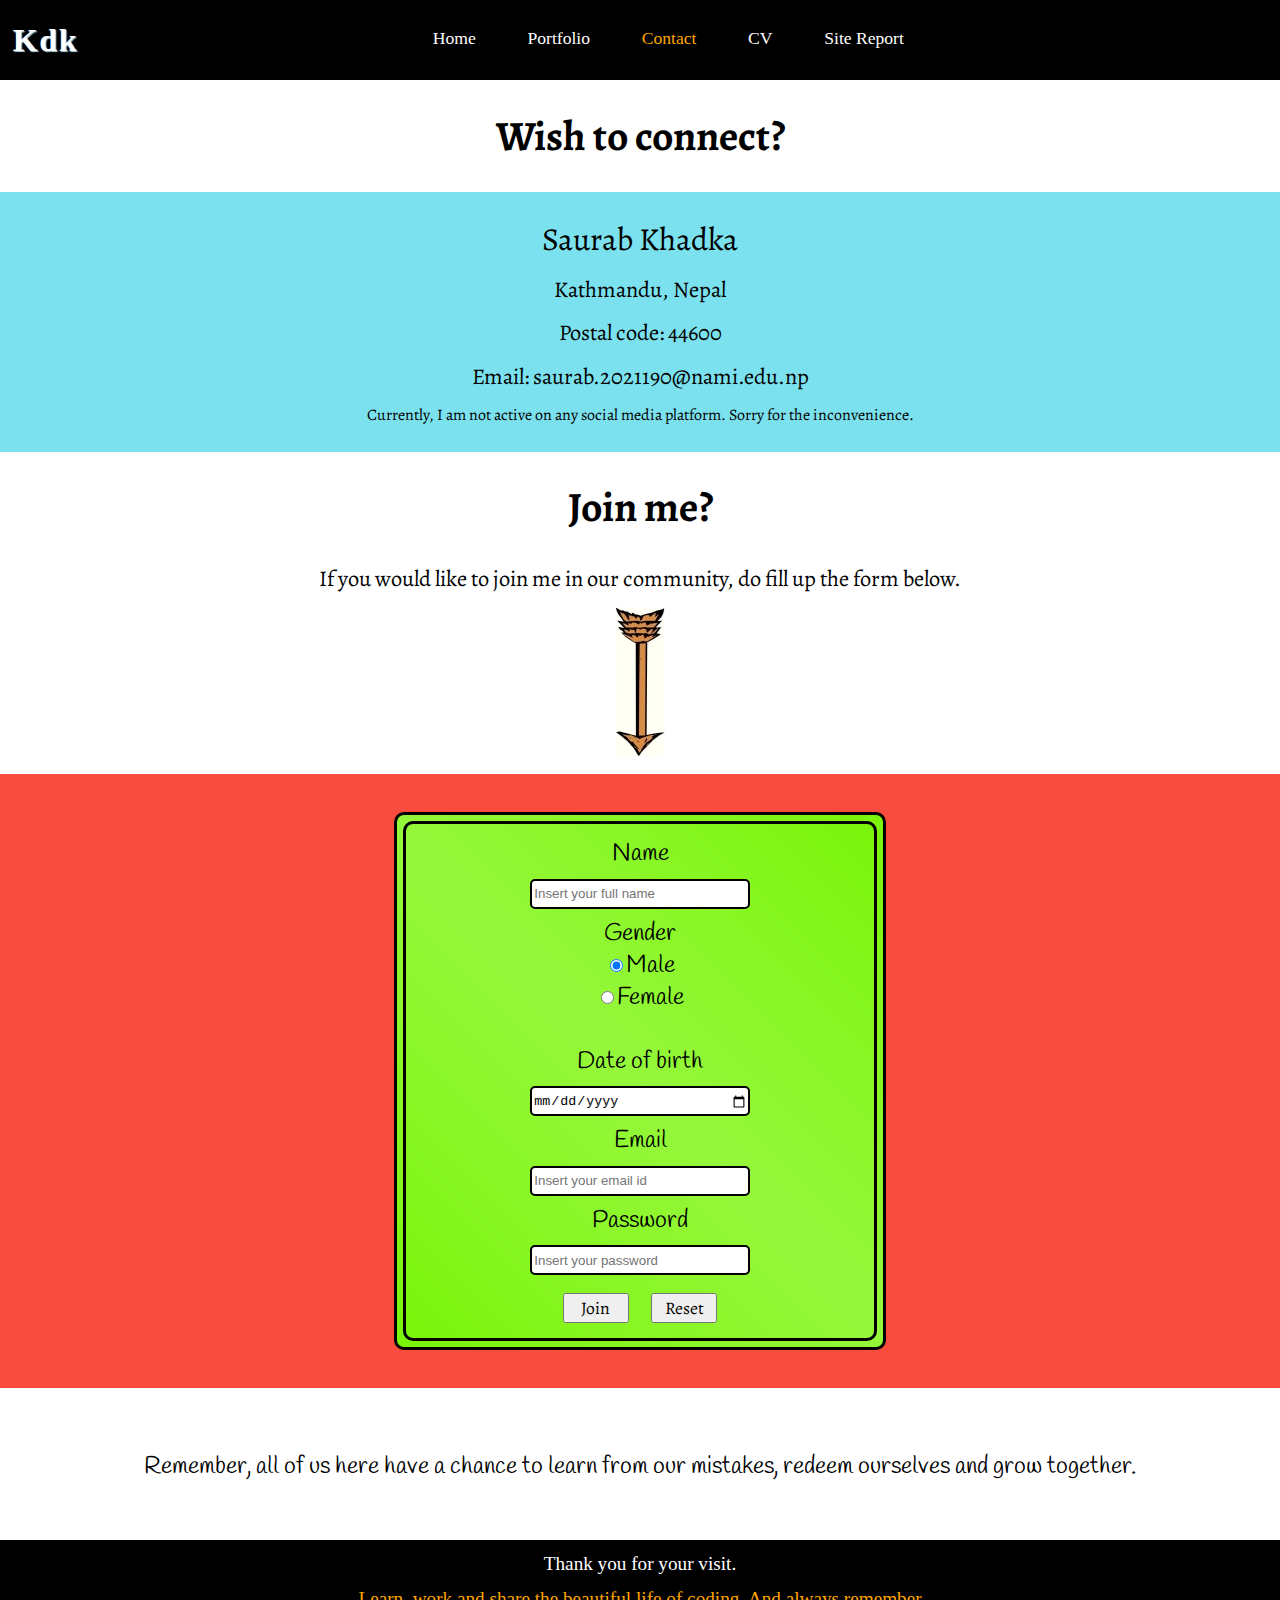
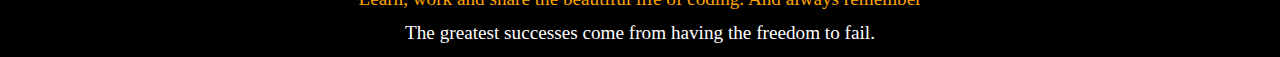
==== contact.html @ a0b8889a "Adding animation transition and transform effect to the arrow image" ====
<!DOCTYPE html>
<html>
	<head>
		<title>Contact</title>
		<link rel="stylesheet" type="text/css" href="portfolio.css">
		<meta name="viewport" content="width=device-width initial-scale=1.0">
		<link rel="stylesheet" type="text/css" href="https://fonts.googleapis.com/css?family=Girassol">
		<link rel="stylesheet" type="text/css" href="https://fonts.googleapis.com/css?family=Alegreya">
		<link rel="stylesheet" type="text/css" href="https://fonts.googleapis.com/css?family=Handlee">
	</head>
	<body>
		<div class="overalllayout">
			<header>
				<div class="name">
					<p id="name">Kdk</p>
				</div> 
				<input type="checkbox" id="navbox">
				<label for="navbox" class="icon">
					<span></span>
					<span></span>
					<span></span>	
				</label>
				<nav>
					<ul>
						<li><a href="index.html">Home</a></li>
						<li><a href="portfolio.html">Portfolio</a></li>
						<li><a class="on" href="contact.html">Contact</a></li>
						<li><a href="cv.html">CV</a></li>
						<li><a href="sitereport.html">Site Report</a></li>
					</ul>
					</nav>
			</header>
			<div class="contactmain">
				<div class="connect">
					<h1>Wish to connect?</h1>
				</div>
				<div class="contactinfo">
					<p id="myname">Saurab Khadka</p>
					<p>Kathmandu, Nepal</p>
					<p>Postal code: 44600</p>
					<p>Email: saurab.2021190@nami.edu.np</p>
					<p id="inactive">Currently, I am not active on any social media platform. Sorry for the inconvenience.</p>
				</div>
				<div class="wholeform">
					<div class="join">
						<h1>Join me?</h1>
					</div>
					<p>If you would like to join me in our community, do fill up the form below.</p>
					<img src="arrow.jpg" id="arrow">
					<div class="formdiv">
						<div class="form">
							<form action="https://mail.google.com/mail/u/0/#inbox" method="post">
								Name<br>
								<input type="text" name="name" placeholder="Insert your full name" required>
							<br>							
								Gender<br>
								<input type="radio" name="gender" value="male" checked>Male<br>
								<input type="radio" name="gender" value="female">Female<br>
							<br>
								Date of birth<br>
								<input type="date" name="date" placeholder="Insert your birth date" required>
							<br>							
								Email<br>
								<input type="email" name="email" placeholder="Insert your email id" required>
							<br>
								Password<br>
								<input type="password" name="pass" placeholder="Insert your password" required>
							<br>
							<input type="submit" value="Join">
							<input type="reset" value="Reset">
							</form>
						</div>
					</div>
				</div>
			</div>
			<div class="contactmain2">
				<p>Remember, all of us here have a chance to learn from our mistakes, redeem ourselves and grow together.</p>
			</div>
				<footer>
					<p>Thank you for your visit.</p>
					<p>Learn, work and share the beautiful life of coding. And always remember</p>
					<p>The greatest successes come from having the freedom to fail.</p>
				</footer>
		</div>
	</body>
</html>
---- portfolio.css ----
body{
		margin: 0;
	}
	*{
		box-sizing: border-box;
	}
	/* CSS for home page!!!!!!!!!!!!!!!!!!!!!!!!!!!!!!!!!!!!!!!!!!!!!!!!!!!!!!!!!!!!!!!!!!!!!!!!!!!!!!!!!!!!!!!!!!!!!!!!!!!!!!!!!!!!!!!!!!!!!!!!!!!!!!! */
	/* Css for the layout of the home page */
	.overalllayout{
		display: grid;
		grid-template-rows: 0.3fr 4fr 1fr 0.8fr;
		grid-template-columns: 1fr; 
		height: 100vh;
		grid-template-areas: 
		"header header header"
		"main main main"
		"main1 main1 main1"
		"footer footer footer";
		/*grid-gap: 5% 0.5%;*/
	}

	/* The header */
	header{
		grid-area: header;
		background-color: black;
		position: relative;
	}
	.name{
		width: 15%;
		float: left;
		font-size: 1.8rem;
		padding-left: 1%; 
	}
	#name{
		margin: 0;
		color: white;
		font-weight: bold;
		line-height: 2.5;
		text-shadow: 1px 1px 1px lightblue;
		font-size: 2rem;
		letter-spacing: 0.1rem;
	}

	/* Navigation bar css */
	nav{
		width: 80%;
		float: left;
		padding-left: 12.3%;
		padding-top: 0.8%;
	}
	nav ul{
		list-style: none;
	} 
	nav ul li{
		float: left;
		margin-left: 5%;
		font-size: 1.1rem;
		padding: 0.25% 1% 1% 0.25%;
	}
	nav ul li a{
		text-decoration: none;
		color: white;
	}
	.on, nav li a:hover{
		color: orange;
		transition: 0.3s;
	}
	#navbox{
		display: none;
	}

	/* The main division. Subsequent after header */
	.main{
		grid-area: main;
		display: grid;
		grid-template-rows: 1.6fr 1fr;
		grid-template-columns: 1fr 2fr 1fr;
		grid-template-areas: 
		"animationpart1 welcome animationpart2"
		"animationpart1 student animationpart2";
		padding: 4%  2%;
		grid-gap: 2% 0.5%;
		background-image: url(background.jpg);
		background-size: contain;
		background-position: center;
		/*background-color: #8DDAD6;*/
	}

	/* Css for the left hand animation part */
	.animationpart1{
		grid-area: animationpart1;
		background-image: url(motivation5.jpg);
		background-size: cover;
		border-radius: 5px;
		animation: animationpart1 40s cubic-bezier(1,0,0.5,0) infinite;
	}
	@keyframes animationpart1{
		0%{
			background-image: url(motivation5.jpg);
		}
		25%{
			background-image: url(motivation4.jpg);
		}
		50%{
			background-image: url(motivation6.jpg);
		}
		75%{
			background-image: url(motivation2.jpg);
		}
		100%{
			background-image: url(motivation5.jpg);
		}
	}

	/* Css for right hand animation part */
	.animationpart2{
		grid-area: animationpart2;
		background-image: url(motivation6.jpg);
		background-size: cover;
		border-radius: 5px;
		animation: animationpart2 40s cubic-bezier(1,0,0.5,0) infinite 5s;
	}
	@keyframes animationpart2{
		0%{
			background-image: url(motivation6.jpg);
		}
		25%{
			background-image: url(motivation2.jpg);
		}
		50%{
			background-image: url(motivation5.jpg);
		}
		75%{
			background-image: url(motivation4.jpg);
		}
		100%{
			background-image: url(motivation6.jpg);
		}
	}

	/* Welcome section  */
	.welcome{
		grid-area: welcome;
		text-align: center;
		color: white;
		font-family: Girassol;
		padding: 3%;
	}
	.welcome p:first-child{
		font-size: 4rem;
		margin: 1%;
	}
	.welcome p:nth-child(2){
		font-size: 2rem;
		margin: 2%;
	}

	/* Student section */
	.student{
		grid-area: student;
		color: white;
		text-align: center;
		padding: 10% 2% 2% 2%;
		font-size: 1.3rem;
		font-weight: bold;
		font-family: Alegreya;
	}
	.student p{
		margin: 1%;
	}

	/* The purpose of the site div and shrt bio */
	.main1{
		grid-area: main1;
		margin: 1%;
		font-family: Handlee;
		font-size: 2rem;
		margin: 7% 3%;
		padding: 1% 2%;
		display: flex;
	}
	.intro{
		margin: 3%;
		padding: 7%;
		border: 3px solid black;
		border-radius: 10px;
		background: linear-gradient(to bottom, #FFB429, white);
		box-shadow: 5px 5px 5px black;
	}
	.intro2{
		margin: 3%;
		padding: 7%;
		border: 3px solid black;
		border-radius: 10px;
		background: linear-gradient(to bottom, #67FF3B, white);
		box-shadow: 5px 5px 5px black;
	}
	.intro:hover, .intro2:hover{
		transition: transform 0.3s; 
		transform: translate(-3px,-3px);
	}

	/* The footer */
	footer{
		grid-area: footer;
		background-color: black;
		margin-top: 1%;
		color: white;
		font-size: 1.3rem;
		text-align:center ;
	}
	footer p{
		margin: 1%;
	}
	footer p:nth-child(2){
		color: orange;
	}
	/* CSS for home page!!!!!!!!!!!!!!!!!!!!!!!!!!!!!!!!!!!!!!!!!!!!!!!!!!!!!!!!!!!!!!!!!!!!!!!!!!!!!!!!!!!!!!!!!!!!!!!!!!!!!!!!!!!!!!!!!!!!!!!!!!!!!!!!!!!!!!!! */



	/* CSS for site report page!!!!!!!!!!!!!!!!!!!!!!!!!!!!!!!!!!!!!!!!!!!!!!!!!!!!!!!!!!!!!!!!!!!!!!!!!!!!!!!!!!!!!!!!!!!!!!!!!!!!!!!!!!!!!!!!!!!!!!!!!!!!!!!!! */
		
	/* Designs pics */
	.reportimages{
		display: flex;
		justify-content: space-around;
	}
	.reportimages img{
		width: 30%;
		height: 25%;
	}
	p{
		font-size: 1.2rem;
	}

	/* main1 and footer pic */
	.twoimages{
		margin: 1% 25%;
		width:50%;
		height: 30%;
	}
	.oneimage{
		margin: 1% 25%;
		width:50%;
		height: 30%;
	}
	.reportmain{
		grid-area: main;
	}
	.reportmain p{
		font-family: Alegreya;
	}
	.reportmain h1, h2, h3{
		font-family: Girassol;
	}
	.modulereview h1{
		text-align: center; 
	}
	.reportmain1{
		grid-area: main1;
	}
	/* CSS for site report page!!!!!!!!!!!!!!!!!!!!!!!!!!!!!!!!!!!!!!!!!!!!!!!!!!!!!!!!!!!!!!!!!!!!!!!!!!!!!!!!!!!!!!!!!!!!!!!!!!!!!!!!!!!!!!!!!!!!!!!!!!!!!!!!! */

	
	/* Css for portfolio page!!!!!!!!!!!!!!!!!!!!!!!!!!!!!!!!!!!!!!!!!!!!!!!!!!!!!!!!!!!!!!!!!!!!!!!!!!!!!!!!!!!!!!!!!!!!!!!!!!!!!!!!!!!!!!!!!!!!!!!!!!!!!!!!!!!!!! */
	
	.portfoliomain{
		grid-area:main;
		padding: 1%;
		height: 100%;
	}
	.portfoliomain a{
		text-decoration: none;
	}
	.portfoliomain p{
		font-family: Handlee;
	}
	.title{
		text-align: center;
		font-family: Alegreya;
		margin: 1%;
		height: 5%;
	}
	.firstline{
		display: flex;
		justify-content: center;
		height: 45%;	
		width: 98%;	
		margin: 1% 1%;
	}
	.placeholder1{
		display: flex;
		flex-direction: column;
		margin: 1%;
		width: 100%;
	}
	.placeholder1 div:first-child{
		background-color: lightgrey;
		width: 100%;
		height: 100%;
		padding: 40% 20%;
		color: grey;
		font-size: 2rem;
	}
	.placeholder1 div:nth-child(2){
		background-color: #FFE021;
		margin: 2% 0;
		padding: 2% 5%;
		border-radius: 5px;
	}
	.placeholder2{
		display: flex;
		flex-direction: column;
		margin: 1%;
		width: 100%;
	}
	.placeholder2 div:first-child{
		background-color: lightgrey;
		width: 100%;
		height: 100%;
		padding: 40% 20%;
		color: grey;
		font-size: 2rem;
	}
	.placeholder2 div:nth-child(2){
		margin: 2% 0;
		background-color: #AFFF21;
		padding: 2% 5%;
		border-radius: 5px;
	}
	.placeholder3{
		display: flex;
		flex-direction: column;
		margin: 1%;
		width: 100%;
	}
	.placeholder3 div:first-child{
		background-color: lightgrey;
		width: 100%;
		height: 100%;
		padding: 40% 20%;
		color: grey;
		font-size: 2rem;
	}
	.placeholder3 div:nth-child(2){
		background-color: #FF7121;
		margin: 2% 0;
		padding: 2% 5%;
		border-radius: 5px;
	}
	.secondline{
		display: flex;
		justify-content: center;
		height: 45%;	
		width: 98%;	
		margin: 2% 1%;
	}
	.placeholder4{
		display: flex;
		flex-direction: column;
		margin: 1%;
		width: 100%;
	}
	.placeholder4 div:first-child{
		background-color: lightgrey;
		width: 100%;
		height: 100%;
		padding: 40% 20%;
		color: grey;
		font-size: 2rem;
	}
	.placeholder4 div:nth-child(2){
		background-color: #61EE19;
		margin: 2% 0;
		padding: 2% 5%;
		border-radius: 5px;
	}
	.placeholder5{
		display: flex;
		flex-direction: column;
		margin: 1%;
		width: 100%;
	}
	.placeholder5 div:first-child{
		background-color: lightgrey;
		width: 100%;
		height: 100%;
		padding: 40% 20%;
		color: grey;
		font-size: 2rem;
	}
	.placeholder5 div:nth-child(2){
		margin: 2% 0;
		background-color: #3876F0;
		padding: 2% 5%;
		border-radius: 5px;
	}
	.placeholder6{
		display: flex;
		flex-direction: column;
		margin: 1%;
		width: 100%;
	}
	.placeholder6 div:first-child{
		background-color: lightgrey;
		width: 100%;
		height: 100%;
		padding: 40% 20%;
		color: grey;
		font-size: 2rem;
	}
	.placeholder6 div:nth-child(2){
		background-color: #F03876;
		margin: 2% 0;
		padding: 2% 5%;
		border-radius: 5px;
	}
	.placeholderimg:hover{
		box-shadow: 5px 5px 5px black;
		transition: transform 0.2s;
		transform: translate(-2px,-2px);
	}
	.portfoliomain2{
		grid-area: main1; 
		padding: 1% 1% 2%;
		text-align: center; 
		font-family: Handlee;
	}
	.portfoliomain2 p{
		font-size: 1.5em; 
	} 
	
	/* Css for portfolio page!!!!!!!!!!!!!!!!!!!!!!!!!!!!!!!!!!!!!!!!!!!!!!!!!!!!!!!!!!!!!!!!!!!!!!!!!!!!!!!!!!!!!!!!!!!!!!!!!!!!!!!!!!!!!!!!!!!!!!!!!!!!!!!!!!!!!!*/
	
	/* CSS for contact page!!!!!!!!!!!!!!!!!!!!!!!!!!!!!!!!!!!!!!!!!!!!!!!!!!!!!!!!!!!!!!!!!!!!!!!!!!!!!!!!!!!!!!!!!!!!!!!!!!!!!!!!!!!!!!!!!!!!!!!!!!!!!!!!!!!!!!!!!!! */
	
	.contactmain{
		grid-area: main;
		text-align: center;
	}
	.contactmain2{
		grid-area:main1;
		margin: 1%;
	}
	.contactmain2 p{
		font-family: Handlee;
		margin: 4% 1% 2.5%;
		font-size: 1.5rem;
		text-align: center;
	}
	.connect, .join{
		font-family: Alegreya;
		margin: 2%;
		font-size: 1.3rem;
	}
	.contactinfo{
		background-color: #7CE1EE;
		padding: 1%;
	}
	.contactinfo p, .wholeform p{
		font-family: Alegreya;
		font-size: 1.4rem;
		margin: 1%;
	}
	.form img{
		margin: 2%;
	}
	.formdiv{
		background-color: #F94C3F;
		padding: 2%;
	}
	.form{
		margin: 1% 30%;
		border: 3px solid black;
		border-radius: 10px;
		padding: 0.5%;
		background: linear-gradient(45deg,#7AF50A,#95F73B, #7AF50A);
	}
	form{
		width: 100%;
		font-size: 1.5rem;
		border: 3px solid black;
		border-radius: 10px;
		padding: 3%;
		font-family: Handlee; 
	}
	fieldset{
		border:none;
	}
	input[type=text], input[type=date], input[type=password], input[type=email]{
		height: 30px;
		margin: 2%;
		width: 50%;
		border: 2px solid black;
		border-radius: 5px;
	}
	input[type=text]:focus, input[type=date]:focus, input[type=password]:focus, input[type=email]:focus{
		background-color: lightgrey;
	}
	input[type=submit], input[type=reset]{
		width: 15%;
		height: 30px;
		font-size: 1.1rem;
		font-family: Alegreya;
		margin: 2% 2% 0;
	}
	#arrow{
		animation: arrow 5s linear infinite;
		margin-bottom: 1%;
	}
	@keyframes arrow{
		0%{
			transition: none;
		}
		25%{
			transition: transform 1s;
			transform: rotate(30deg);
		}
		50%{
			transition: transform 1s;
			transform: rotate(0deg);
		}
		75%{
			transition: transform 1s;
			transform: rotate(-30deg);
		}
		100%{
			transition: transform 1s;
			transform: rotate(0deg);
		}
	}
	#myname{
		font-size: 2rem;
	}
	#inactive{
		font-size: 1rem;
	}
	
	
	/* CSS for contact page!!!!!!!!!!!!!!!!!!!!!!!!!!!!!!!!!!!!!!!!!!!!!!!!!!!!!!!!!!!!!!!!!!!!!!!!!!!!!!!!!!!!!!!!!!!!!!!!!!!!!!!!!!!!!!!!!!!!!!!!!!!!!!!!!!!!!!!!!!!!! */
	
	/* Making the site responsive */

@media screen and (max-width: 700px){
	/* CSS for home page!!!!!!!!!!!!!!!!!!!!!!!!!!!!!!!!!!!!!!!!!!!!!!!!!!!!!!!!!!!!!!!!!!!!!!!!!!!!!!!!!!!!!!!!!!!!!!!!!!!!!!!!!!!!!!!!!!!!!!!!!!!!!!!!!!!!!!!!*/

	/* For navigation bar */
	nav{
		float:none;
		padding: 0;
		display: none;
		width: 100%;
		margin: 0;
	}
	.name{
		float:none;
	}
	nav ul{
		margin: 0;
		padding: 0;
	}
	nav ul li{
		float: none;
		margin: 1%;
	}
	#navbox{
		display: none;
	}
	.icon{
		position: absolute;
		right: 5px;
		top: 30px;
		width: 26px;
		height: 25px;
	}
	.icon span{
		display: block;
		height: 8px;
		width: 25px;
		border-top: 3px solid white;
	}
	#navbox:checked ~ nav{
		display: block;
	}
	nav ul li{
		display: block;
		width: 100%;
		padding: 5px 0;
	}
	nav ul li a{
		display: block;
		width: 100%;
	}
	.on, nav ul li a:hover{
		color: orange;
		transition: 0.3s;
	}
	
	/* For the main division */
	.main{
		grid-template-rows: 1fr 2fr 0.5fr;
		grid-template-columns: 1fr;
		grid-template-areas: 
		"welcome"
		"animationpart1"
		"student";
	}
	.student{
		color: white;
		padding: 4% 2%;
	}
	.welcome{
		padding: 26%; 
	}
	
	/*  main1 division */
	.main1{
		flex-direction: column;
	}
	/* CSS for home page!!!!!!!!!!!!!!!!!!!!!!!!!!!!!!!!!!!!!!!!!!!!!!!!!!!!!!!!!!!!!!!!!!!!!!!!!!!!!!!!!!!!!!!!!!!!!!!!!!!!!!!!!!!!!!!!!!!!!!!!!!!!!!!!!!!!!!!! */
	
	/* CSS for portfolio page!!!!!!!!!!!!!!!!!!!!!!!!!!!!!!!!!!!!!!!!!!!!!!!!!!!!!!!!!!!!!!!!!!!!!!!!!!!!!!!!!!!!!!!!!!!!!!!!!!!!!!!!!!!!!!!!!!!!!!!!!!!!!!!!!!!!!! */
	
	.title{
		height: 2.5%;
	}
	.portfoliomain{
		padding: 1% 2% 0 0;
	}
	.portfoliomain2{
		padding: 0% 1% 16%;
	}
	.firstline{
		flex-direction: column;
		margin-top: 0%;
	}
	.secondline{
		flex-direction: column;
		margin-top: 20%;
	}
	
	/* CSS for portfolio page!!!!!!!!!!!!!!!!!!!!!!!!!!!!!!!!!!!!!!!!!!!!!!!!!!!!!!!!!!!!!!!!!!!!!!!!!!!!!!!!!!!!!!!!!!!!!!!!!!!!!!!!!!!!!!!!!!!!!!!!!!!!!!!!!!!!!! */

	
	/* CSS for contact page!!!!!!!!!!!!!!!!!!!!!!!!!!!!!!!!!!!!!!!!!!!!!!!!!!!!!!!!!!!!!!!!!!!!!!!!!!!!!!!!!!!!!!!!!!!!!!!!!!!!!!!!!!!!!!!!!!!!!!!!!!!!!!!!!!!!!!!!!!! */
	
	.form{
		width: 80%;
		margin: 1% 10.5%;
	}
	form{
		width: 100%;
	}
	.contactmain2 p{
		margin: 8% 0 7%;
	}
	
	/* CSS for contact page!!!!!!!!!!!!!!!!!!!!!!!!!!!!!!!!!!!!!!!!!!!!!!!!!!!!!!!!!!!!!!!!!!!!!!!!!!!!!!!!!!!!!!!!!!!!!!!!!!!!!!!!!!!!!!!!!!!!!!!!!!!!!!!!!!!!!!!!!!! */
	
	
	/* CSS for site report page!!!!!!!!!!!!!!!!!!!!!!!!!!!!!!!!!!!!!!!!!!!!!!!!!!!!!!!!!!!!!!!!!!!!!!!!!!!!!!!!!!!!!!!!!!!!!!!!!!!!!!!!!!!!!!!!!!!!!!!!!!!!!!! */
	.reportimages{
		flex-direction: column;
	}
	.reportimages img{
		width: 90%;
		height: 60%; 
		margin: 1% 5%;
	}
	#pandf{
	margin: 1% 10%;
	width:80%;
	height: 50%;
}
	/* CSS for site report page!!!!!!!!!!!!!!!!!!!!!!!!!!!!!!!!!!!!!!!!!!!!!!!!!!!!!!!!!!!!!!!!!!!!!!!!!!!!!!!!!!!!!!!!!!!!!!!!!!!!!!!!!!!!!!!!!!!!!!!!!!!!!!!!!!*/
}


/* If for smaller widths, reponsive css */

@media screen and (max-width: 500px){
	.overalllayout{
		width: 100vw;
	}
	.main{
		grid-template-rows: 1fr 1.5fr 1fr;
		grid-template-columns: 2fr;
		grid-template-areas: 
		"welcome"
		"animationpart1"
		"student";
	}
	.student{
		color: white;
		padding:28% 0%;
		
	}
	.welcome{
		padding: 33% 0%;
	}
	}
}
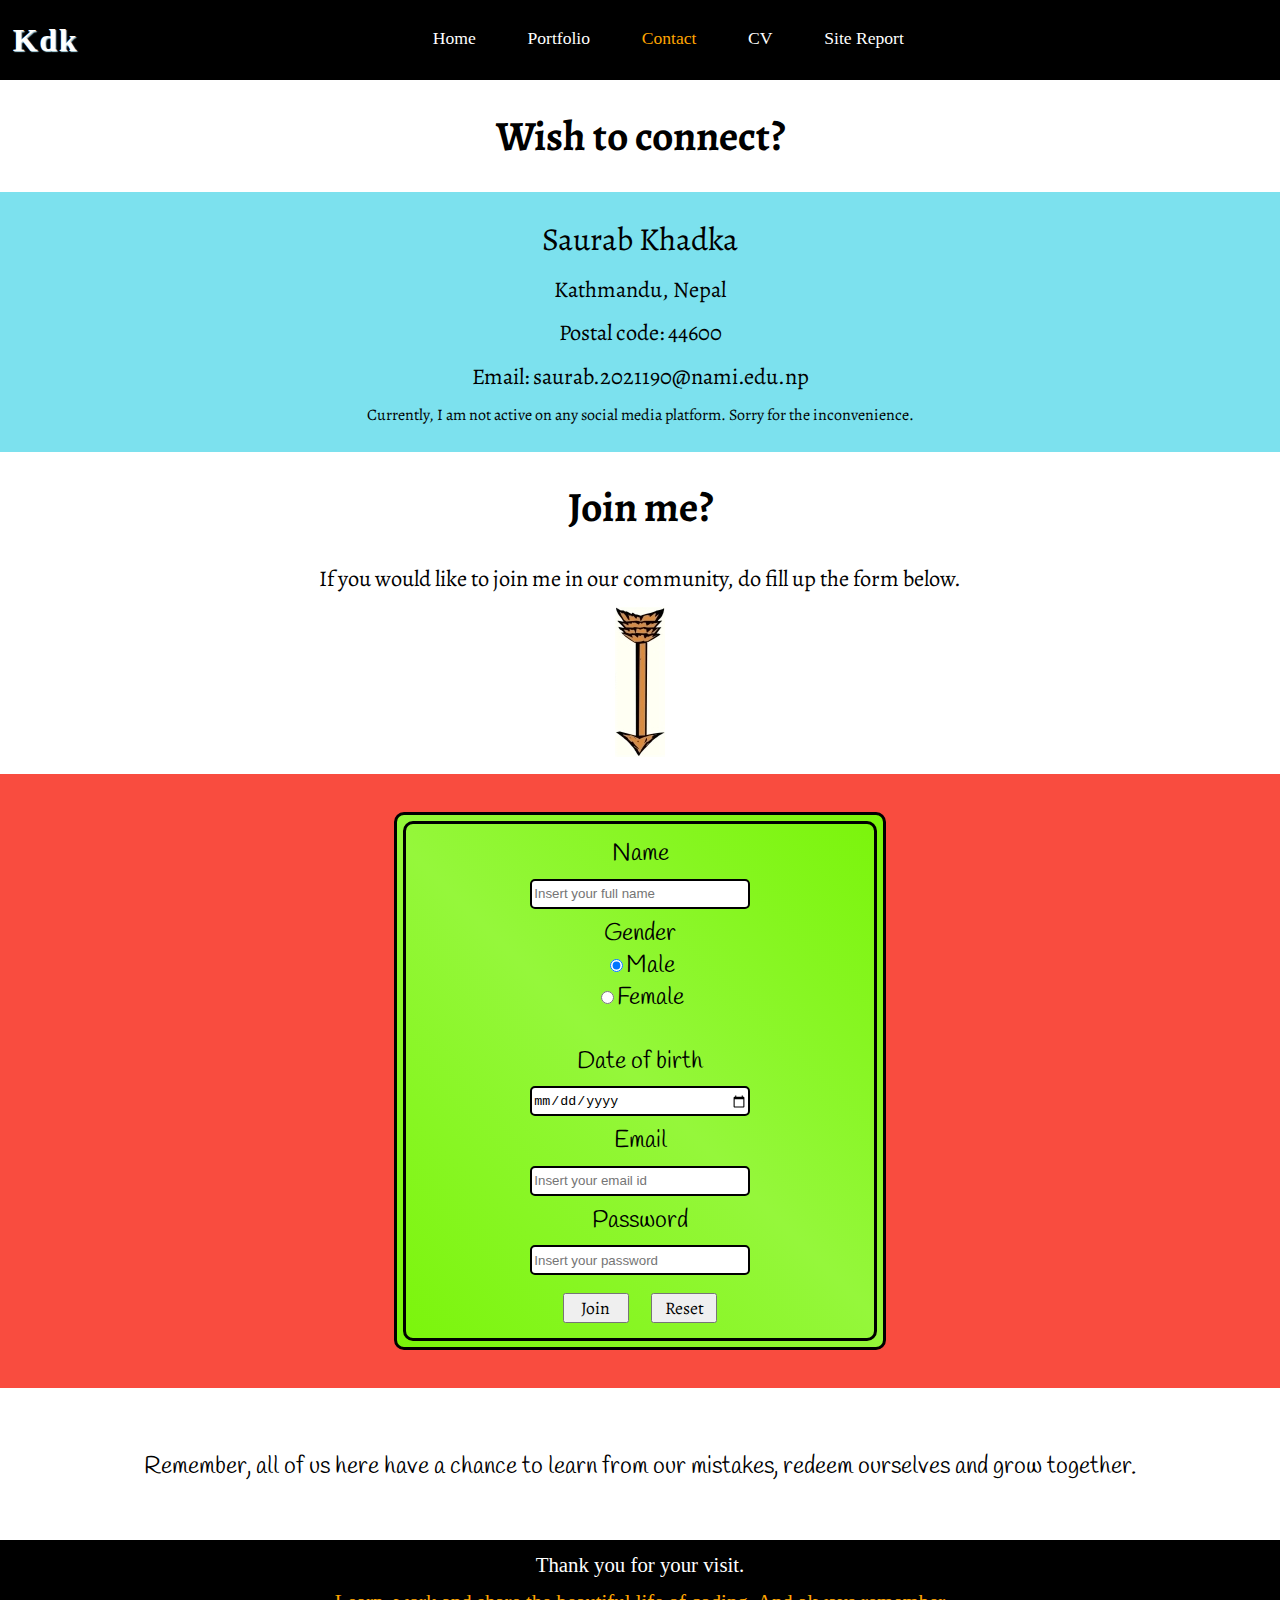
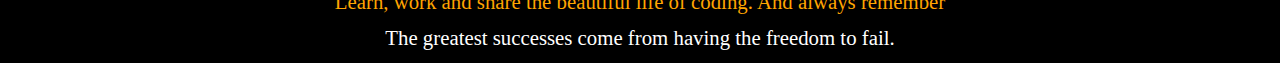
==== commit 99e57478: "Adding essential comments and updating CSS from other branches in contact page" ====
--- a/contact.html
+++ b/contact.html
@@ -34,6 +34,8 @@
 				<div class="connect">
 					<h1>Wish to connect?</h1>
 				</div>
+				
+				<!-- Contact information section -->
 				<div class="contactinfo">
 					<p id="myname">Saurab Khadka</p>
 					<p>Kathmandu, Nepal</p>
@@ -41,6 +43,8 @@
 					<p>Email: saurab.2021190@nami.edu.np</p>
 					<p id="inactive">Currently, I am not active on any social media platform. Sorry for the inconvenience.</p>
 				</div>
+				
+				<!-- Form section -->
 				<div class="wholeform">
 					<div class="join">
 						<h1>Join me?</h1>
--- a/portfolio.css
+++ b/portfolio.css
@@ -222,22 +222,20 @@
 	/* CSS for site report page!!!!!!!!!!!!!!!!!!!!!!!!!!!!!!!!!!!!!!!!!!!!!!!!!!!!!!!!!!!!!!!!!!!!!!!!!!!!!!!!!!!!!!!!!!!!!!!!!!!!!!!!!!!!!!!!!!!!!!!!!!!!!!!!! */
 		
 	/* Designs pics */
-	.reportimages{
+	.threeimages{
 		display: flex;
 		justify-content: space-around;
 	}
-	.reportimages img{
+	.threeimages img{
 		width: 30%;
 		height: 25%;
 	}
-	p{
-		font-size: 1.2rem;
-	}
-
-	/* main1 and footer pic */
 	.twoimages{
-		margin: 1% 25%;
-		width:50%;
+		display: flex;
+		justify-content: space-around;
+	}
+	.twoimages img{
+		width:45%;
 		height: 30%;
 	}
 	.oneimage{
@@ -247,19 +245,28 @@
 	}
 	.reportmain{
 		grid-area: main;
+		padding: 1%;
 	}
 	.reportmain p{
 		font-family: Alegreya;
-	}
-	.reportmain h1, h2, h3{
+		font-size: 1.2rem;
+	}
+	.reportmain h1, .reportmain h2, .reportmain h3{
 		font-family: Girassol;
 	}
 	.modulereview h1{
-		text-align: center; 
+		text-align: center;  
 	}
 	.reportmain1{
 		grid-area: main1;
-	}
+		font-family: Alegreya;
+		font-size: 1.2rem;
+		padding: 1%;
+	}
+	.modulereview, .home, .portfolio, .contact, .cv{
+		padding: 1%; 
+	}
+	
 	/* CSS for site report page!!!!!!!!!!!!!!!!!!!!!!!!!!!!!!!!!!!!!!!!!!!!!!!!!!!!!!!!!!!!!!!!!!!!!!!!!!!!!!!!!!!!!!!!!!!!!!!!!!!!!!!!!!!!!!!!!!!!!!!!!!!!!!!!! */
 
 	
@@ -463,6 +470,7 @@
 		font-size: 1.4rem;
 		margin: 1%;
 	}
+	/* Css for form */
 	.form img{
 		margin: 2%;
 	}
@@ -537,8 +545,108 @@
 		font-size: 1rem;
 	}
 	
-	
 	/* CSS for contact page!!!!!!!!!!!!!!!!!!!!!!!!!!!!!!!!!!!!!!!!!!!!!!!!!!!!!!!!!!!!!!!!!!!!!!!!!!!!!!!!!!!!!!!!!!!!!!!!!!!!!!!!!!!!!!!!!!!!!!!!!!!!!!!!!!!!!!!!!!!!! */
+	
+	/* CSS for CV page!!!!!!!!!!!!!!!!!!!!!!!!!!!!!!!!!!!!!!!!!!!!!!!!!!!!!!!!!!!!!!!!!!!!!!!!!!!!!!!!!!!!!!!!!!!!!!!!!!!!!!!!!!!!!!!!!!!!!!!!!!!!!!!!!!!!!!!!!!!!!!!!!!!!! */
+	
+	.cvmain{
+		grid-area: main;
+	}
+	.cvmain1{
+		grid-area: main1;
+	}
+	.cvmain h1:first-child{
+		text-align: center;
+		font-family: Alegreya;
+		font-size: 2.5rem;
+	}
+	.cvmain h1:nth-child(2){
+		text-align: center;
+		margin-bottom: 2%;
+		background-color: #FFBC00;
+		padding: 2%;
+	}
+	.completecv{
+		padding: 2%;
+		background-color: #D1D1D1; 
+	}
+	.wholecv{
+		width:60%;
+		margin: 1% 20%;
+	}
+	.wholecv p{
+		margin: 2% 3% 2% 0%;
+	}
+	.headofcv{
+		background-color: #4895C0; 
+		padding: 1% 1% 2%;
+	}
+	.headofcv p:first-child{
+		font-size: 2.5rem;
+	}
+	.headofcv p:nth-child(2){
+		margin-bottom: 0;
+		font-size: 1.6rem;
+	}
+	.bodyofcv{
+		display:flex;
+	}
+	.leftside{
+		background-color: #F7F7F7;
+		padding-left: 1%;
+		padding-top: 1.5%; 
+	}
+	.rightside{
+		background-color: #EAEAEA;
+		padding-left: 2%;
+	}
+	.college, .highschool, .school, .certification, .extracurricular, .interests{
+		display:flex;
+	}
+	.date{
+		padding: 1.8% 5% 4% 0%;
+	}
+	.subject{
+		font-weight: bold;
+	}
+	.interests ul, .interests li{
+		margin: 0;
+		padding: 0;
+	}
+	.rating{
+		height: 30px;
+		padding-left: 4%; 
+		padding-top: 4%;
+	}
+	.mark{
+		width: 12px;
+		height: 12px;
+		border-radius: 50%;
+		background-color: #1D4053;
+		float: left;
+		margin-left: 1%;
+	}
+	.unmark{
+		width: 12px;
+		height: 12px;
+		border-radius: 50%;
+		background-color: #B6B6B6;
+		float:left;
+		margin-left: 1%;
+	}
+	.rside span{
+		float: right;
+		margin-right: 1%;
+	}
+	.cvmain1 p{
+		text-align: center;
+		font-family: Handlee;
+		font-size: 1.5rem;
+		margin: 4% 1% 3%;
+	}
+	
+	/* CSS for CV page!!!!!!!!!!!!!!!!!!!!!!!!!!!!!!!!!!!!!!!!!!!!!!!!!!!!!!!!!!!!!!!!!!!!!!!!!!!!!!!!!!!!!!!!!!!!!!!!!!!!!!!!!!!!!!!!!!!!!!!!!!!!!!!!!!!!!!!!!!!!!!!!!!!!! */
+	
 	
 	/* Making the site responsive */
 
@@ -659,20 +767,45 @@
 	/* CSS for contact page!!!!!!!!!!!!!!!!!!!!!!!!!!!!!!!!!!!!!!!!!!!!!!!!!!!!!!!!!!!!!!!!!!!!!!!!!!!!!!!!!!!!!!!!!!!!!!!!!!!!!!!!!!!!!!!!!!!!!!!!!!!!!!!!!!!!!!!!!!! */
 	
 	
+	/* CSS for CV page!!!!!!!!!!!!!!!!!!!!!!!!!!!!!!!!!!!!!!!!!!!!!!!!!!!!!!!!!!!!!!!!!!!!!!!!!!!!!!!!!!!!!!!!!!!!!!!!!!!!!!!!!!!!!!!!!!!!!!!!!!!!!!!!!!!!!!!!!!!!!!!!!!!!! */
+		
+	.wholecv{
+		width: 96%;
+		margin: 1% 2%;
+	}
+	.cvmain1 p{
+		margin: 7% 1%;
+	}
+	.wholecv p{
+		margin: 4% 3% 4% 0%;
+	}
+	
+	/* CSS for CV page!!!!!!!!!!!!!!!!!!!!!!!!!!!!!!!!!!!!!!!!!!!!!!!!!!!!!!!!!!!!!!!!!!!!!!!!!!!!!!!!!!!!!!!!!!!!!!!!!!!!!!!!!!!!!!!!!!!!!!!!!!!!!!!!!!!!!!!!!!!!!!!!!!!!! */
+	
+	
 	/* CSS for site report page!!!!!!!!!!!!!!!!!!!!!!!!!!!!!!!!!!!!!!!!!!!!!!!!!!!!!!!!!!!!!!!!!!!!!!!!!!!!!!!!!!!!!!!!!!!!!!!!!!!!!!!!!!!!!!!!!!!!!!!!!!!!!!! */
-	.reportimages{
-		flex-direction: column;
-	}
-	.reportimages img{
+	.threeimages{
+		flex-direction: column;
+	}
+	.threeimages img{
 		width: 90%;
 		height: 60%; 
 		margin: 1% 5%;
 	}
-	#pandf{
+	.oneimage{
 	margin: 1% 10%;
 	width:80%;
 	height: 50%;
-}
+	}
+	.twoimages{
+		flex-direction: column;
+	}
+	.twoimages img{
+		width: 90%;
+		height: 40%;
+		margin: 1% 5%;
+	}
+	
 	/* CSS for site report page!!!!!!!!!!!!!!!!!!!!!!!!!!!!!!!!!!!!!!!!!!!!!!!!!!!!!!!!!!!!!!!!!!!!!!!!!!!!!!!!!!!!!!!!!!!!!!!!!!!!!!!!!!!!!!!!!!!!!!!!!!!!!!!!!!*/
 }
 
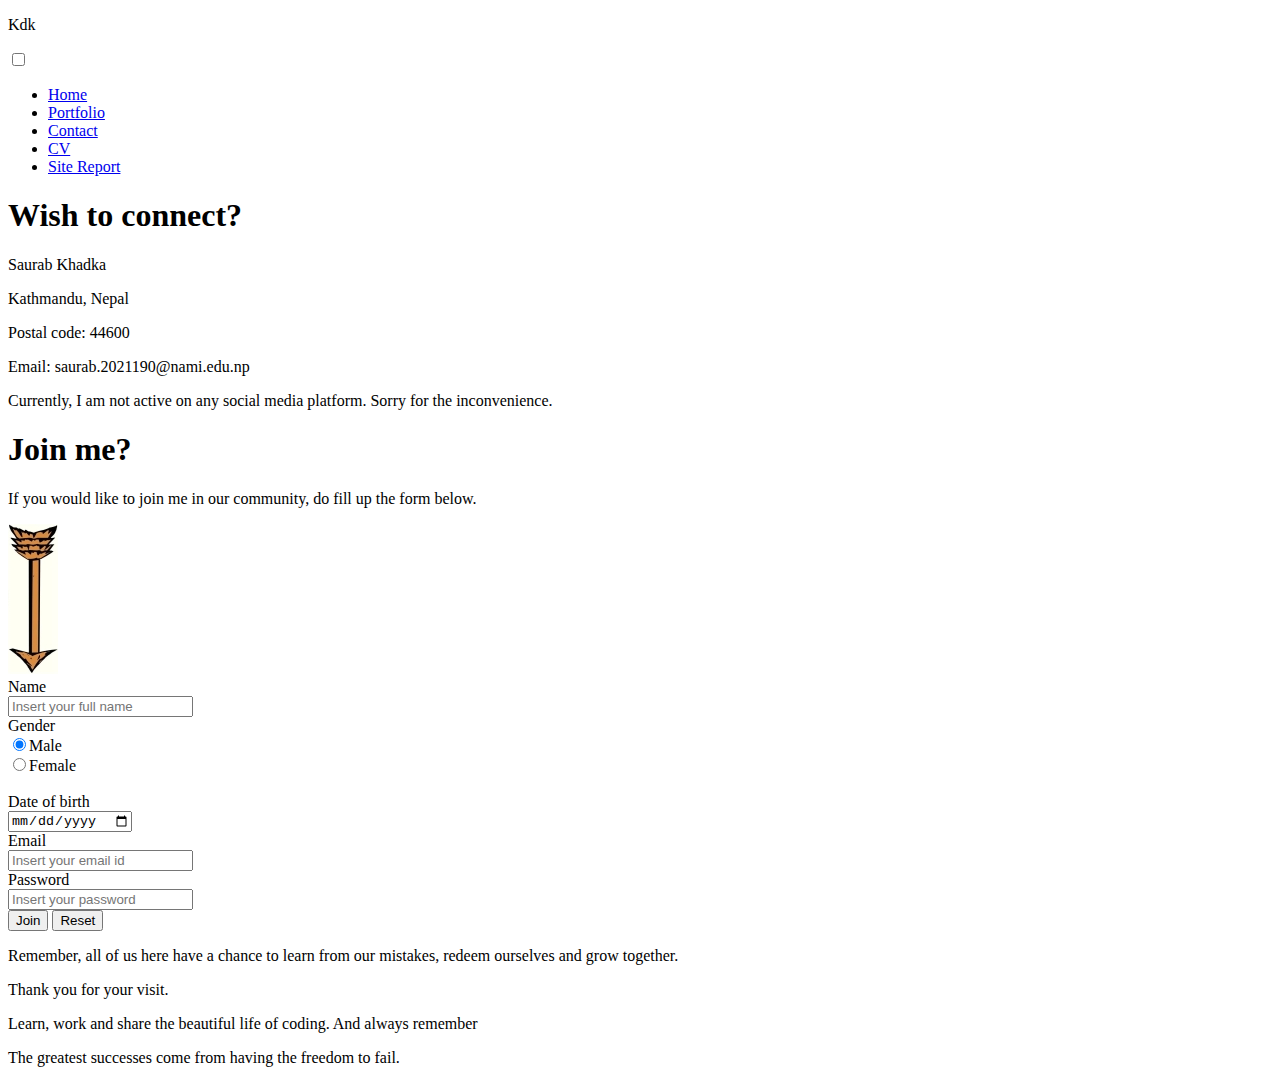
==== commit c89d8a6d: "Adding alternative texts to the images" ====
--- a/contact.html
+++ b/contact.html
@@ -20,6 +20,8 @@
 					<span></span>
 					<span></span>	
 				</label>
+				<!-- I learned to use a checkbox for making a hamburger icon as coded above from line 18-22 from a youtube video. -->
+				<!-- The video is properly referenced at the end of the site report page. -->
 				<nav>
 					<ul>
 						<li><a href="index.html">Home</a></li>
@@ -50,7 +52,7 @@
 						<h1>Join me?</h1>
 					</div>
 					<p>If you would like to join me in our community, do fill up the form below.</p>
-					<img src="arrow.jpg" id="arrow">
+					<img src="arrow.jpg" id="arrow" alt="Arrow downward">
 					<div class="formdiv">
 						<div class="form">
 							<form action="https://mail.google.com/mail/u/0/#inbox" method="post">
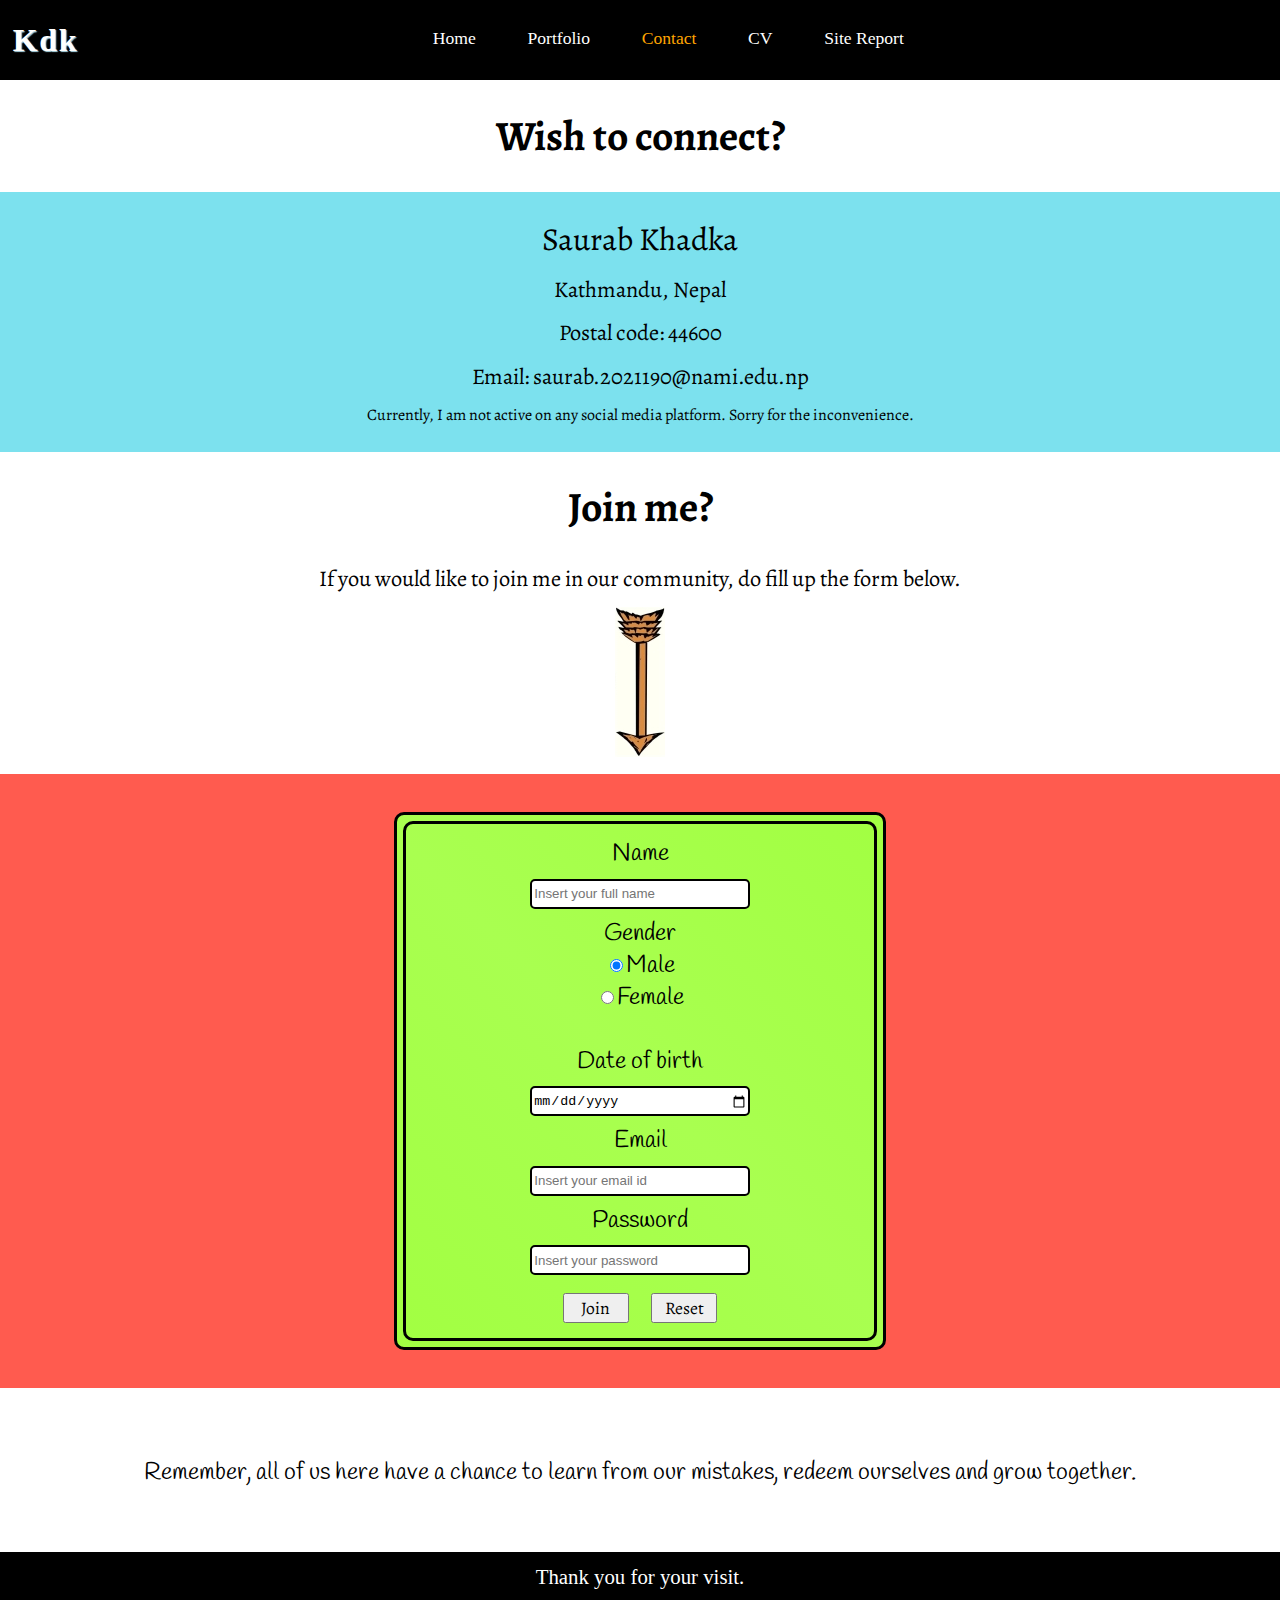
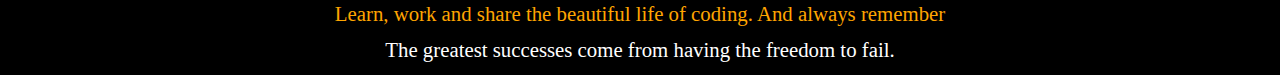
==== commit 15a0bd4e: "Adding inline citations for the images used" ====
--- a/contact.html
+++ b/contact.html
@@ -53,6 +53,9 @@
 					</div>
 					<p>If you would like to join me in our community, do fill up the form below.</p>
 					<img src="arrow.jpg" id="arrow" alt="Arrow downward">
+					<!-- GOGRAPH. Vector Stock - Arrow. Clipart Illustration gg65689666 - GoGraph. Available at: <https://www.gograph.com/clipart/arrow-gg65689666.html> -->
+					<!-- Reference to the image is in the report page(in contact page section). -->
+					
 					<div class="formdiv">
 						<div class="form">
 							<form action="https://mail.google.com/mail/u/0/#inbox" method="post">
@@ -64,7 +67,7 @@
 								<input type="radio" name="gender" value="female">Female<br>
 							<br>
 								Date of birth<br>
-								<input type="date" name="date" placeholder="Insert your birth date" required>
+								<input type="date" name="date" required>
 							<br>							
 								Email<br>
 								<input type="email" name="email" placeholder="Insert your email id" required>
--- a/portfolio.css
+++ b/portfolio.css
@@ -0,0 +1,920 @@
+	body{
+		margin: 0;
+	}
+	*{
+		box-sizing: border-box;
+	}
+	/* CSS for home page!!!!!!!!!!!!!!!!!!!!!!!!!!!!!!!!!!!!!!!!!!!!!!!!!!!!!!!!!!!!!!!!!!!!!!!!!!!!!!!!!!!!!!!!!!!!!!!!!!!!!!!!!!!!!!!!!!!!!!!!!!!!!!! */
+	/* Css for the layout of the home page */
+	.overalllayout{
+		display: grid;
+		grid-template-rows: 0.3fr 4fr 1fr 0.8fr;
+		grid-template-columns: 1fr; 
+		height: 100vh;
+		grid-template-areas: 
+		"header header header"
+		"main main main"
+		"main1 main1 main1"
+		"footer footer footer";
+		/*grid-gap: 5% 0.5%;*/
+	}
+
+	/* The header */
+	header{
+		grid-area: header;
+		background-color: black;
+		position: relative;
+	}
+	.name{
+		width: 15%;
+		float: left;
+		font-size: 1.8rem;
+		padding-left: 1%; 
+	}
+	#name{
+		margin: 0;
+		color: white;
+		font-weight: bold;
+		line-height: 2.5;
+		text-shadow: 1px 1px 1px lightblue;
+		font-size: 2rem;
+		letter-spacing: 0.1rem;
+	}
+
+	/* Navigation bar css */
+	nav{
+		width: 80%;
+		float: left;
+		padding-left: 12.3%;
+		padding-top: 0.8%;
+	}
+	nav ul{
+		list-style: none;
+	} 
+	nav ul li{
+		float: left;
+		margin-left: 5%;
+		font-size: 1.1rem;
+		padding: 0.25% 1% 1% 0.25%;
+	}
+	nav ul li a{
+		text-decoration: none;
+		color: white;
+	}
+	.on, nav li a:hover{
+		color: orange;
+		transition: 0.3s;
+	}
+	#navbox{
+		display: none;
+	}
+
+	/* The main division. Subsequent after header */
+	.main{
+		grid-area: main;
+		display: grid;
+		grid-template-rows: 1.6fr 1fr;
+		grid-template-columns: 1fr 2fr 1fr;
+		grid-template-areas: 
+		"animationpart1 welcome animationpart2"
+		"animationpart1 student animationpart2";
+		padding: 3.3%  2%;
+		grid-gap: 2% 0.5%;
+		background-image: url(background.jpg);  /*2021. HD Wallpapers, Desktop High Definition Wallpapers. Available at: <http://sf.co.ua/id17420>*/
+		background-size: contain;
+		background-position: center;
+		/*background-color: #8DDAD6;*/
+	}
+
+	/* Css for the left hand animation part */
+	.animationpart1{
+		grid-area: animationpart1;
+		background-image: url(motivation5.jpg);
+		background-size: cover;
+		border-radius: 5px;
+		animation: animationpart1 40s cubic-bezier(1,0,0.8,0) infinite;
+	}
+	@keyframes animationpart1{
+		0%{
+			background-image: url(motivation5.jpg);  /*8-images Blog .2021. Quotes you don't always need a logical reason for doing everything in your life. Available at: <https://8-images.blogspot.com/2017/09/quotes-you-dont-always-need-logical.html>*/
+		}
+		25%{
+			background-image: url(motivation4.jpg);  /*2021. Failure is the key to success; each mistake teaches us something. - Morihei Ueshiba. Available at: <https://www.pinterest.com/pin/686799011901924052/>*/
+		}
+		50%{
+			background-image: url(motivation6.jpg);  /*THE RANDOM VIBEZ. 2021. 180 Short Motivational Quotes For Success In Life. Available at: <https://www.therandomvibez.com/short-motivation-quotes/>*/
+		}
+		75%{
+			background-image: url(motivation2.jpg);  /*BOOST UP LIVING. 2021. Motivational Quotes With Deep Meaning For Your Life. Available at: <https://boostupliving.com/motivational-quotes-with-deep-meaning-for-your-life/>*/
+		}
+		100%{
+			background-image: url(motivation5.jpg);
+		}
+	}
+
+	/* Css for right hand animation part */
+	.animationpart2{
+		grid-area: animationpart2;
+		background-image: url(motivation6.jpg);
+		background-size: cover;
+		border-radius: 5px;
+		animation: animationpart2 40s cubic-bezier(1,0,0.8,0) infinite 5s;
+	}
+	@keyframes animationpart2{
+		0%{
+			background-image: url(motivation6.jpg);
+		}
+		25%{
+			background-image: url(motivation2.jpg);
+		}
+		50%{
+			background-image: url(motivation5.jpg);
+		}
+		75%{
+			background-image: url(motivation4.jpg);
+		}
+		100%{
+			background-image: url(motivation6.jpg);
+		}
+	}
+
+	/* Welcome section  */
+	.welcome{
+		grid-area: welcome;
+		text-align: center;
+		color: white;
+		font-family: Girassol;
+		padding: 3%;
+	}
+	.welcome p:first-child{
+		font-size: 4rem;
+		margin: 1%;
+	}
+	.welcome p:nth-child(2){
+		font-size: 2rem;
+		margin: 2%;
+	}
+
+	/* Student section */
+	.student{
+		grid-area: student;
+		color: white;
+		text-align: center;
+		padding: 10% 2% 2% 2%;
+		font-size: 1.3rem;
+		font-weight: bold;
+		font-family: Alegreya;
+	}
+	.student p{
+		margin: 1%;
+	}
+
+	/* The purpose of the site div and shrt bio */
+	.main1{
+		grid-area: main1;
+		margin: 1%;
+		font-family: Handlee;
+		font-size: 1.5rem;
+		margin: 7% 0% 0%;
+		padding: 1% 0%;
+	}
+	.introduction{
+		display: flex;
+		margin: 2% 5%;
+	}
+	.intro{
+		margin: 3%;
+		padding: 5%;
+		border: 3px solid black;
+		border-radius: 10px;
+		background: linear-gradient(to bottom, #FFB429, white);
+		box-shadow: 5px 5px 5px black;
+	}
+	.intro2{
+		margin: 3%;
+		padding: 5%;
+		border: 3px solid black;
+		border-radius: 10px;
+		background: linear-gradient(to bottom, #67FF3B, white);
+		box-shadow: 5px 5px 5px black;
+	}
+	.intro:hover, .intro2:hover{
+		transition: transform 0.3s; 
+		transform: translate(-3px,-3px);
+	}
+	.overview{
+		text-align: center;
+		margin-top: 10%;
+		padding: 3% 0%;
+		background: #ACFD16;
+	}
+	hr{
+		width: 30%;
+	}
+	.overview p:first-child{
+		font-family: Alegreya;
+		font-size: 2.5rem;
+		margin: 0%;
+	}
+	.overview a{
+		text-decoration: none;
+		color: #6616FD;
+	}
+	.significance{
+		text-align: center;
+		font-size: 1.6rem;
+		margin: 5% 1% 3%;
+	}
+
+	/* The footer */
+	footer{
+		grid-area: footer;
+		background-color: black;
+		margin-top: 1%;
+		color: white;
+		font-size: 1.3rem;
+		text-align:center ;
+	}
+	footer p{
+		margin: 1%;
+	}
+	footer p:nth-child(2){
+		color: orange;
+	}
+	/* CSS for home page!!!!!!!!!!!!!!!!!!!!!!!!!!!!!!!!!!!!!!!!!!!!!!!!!!!!!!!!!!!!!!!!!!!!!!!!!!!!!!!!!!!!!!!!!!!!!!!!!!!!!!!!!!!!!!!!!!!!!!!!!!!!!!!!!!!!!!!! */
+
+
+
+	/* CSS for site report page!!!!!!!!!!!!!!!!!!!!!!!!!!!!!!!!!!!!!!!!!!!!!!!!!!!!!!!!!!!!!!!!!!!!!!!!!!!!!!!!!!!!!!!!!!!!!!!!!!!!!!!!!!!!!!!!!!!!!!!!!!!!!!!!! */
+		
+	/* Designs pics */
+	.threeimages{
+		display: flex;
+		justify-content: space-around;
+	}
+	.threeimages img{
+		width: 30%;
+		height: 25%;
+	}
+	.twoimages{
+		display: flex;
+		justify-content: space-around;
+	}
+	.twoimages img{
+		width:45%;
+		height: 30%;
+	}
+	.oneimage{
+		margin: 1% 25%;
+		width:50%;
+		height: 30%;
+	}
+	.reportmain{
+		grid-area: main; 
+		padding: 0% 1%;
+	}
+	.reportmain p{
+		font-family: Alegreya;
+		font-size: 1.2rem;
+	}
+	.reportmain h1, .reportmain h2, .reportmain h3{
+		font-family: Girassol;
+	}
+	.reportmain h1{
+		text-align: center;  
+	}
+	.reportmain1{
+		grid-area: main1;
+		font-family: Alegreya;
+		font-size: 1.2rem;
+		padding: 1%;
+	}
+	.modulereview{
+		padding: 1%; 
+		background-color: greenyellow;		
+	}
+	.home{
+		padding: 1%; 
+	}
+	.portfolio{
+		padding: 1%;
+		background-color: lightsalmon;
+	}
+	.contact{
+		padding: 1%;
+	}
+	.cv{
+		padding: 1%;
+		background-color: powderblue;
+	}
+	.validation{
+		width: 80%;
+		margin: 1% 10% 0%;
+	}
+	.validationtext{
+		text-align:center;
+		margin-top: 0%;
+		color: brown;
+	}
+	.validhead{
+		width: 60%;
+		display: flex;
+		margin: 1% 20%;
+	}
+	.validhead a{
+		text-decoration: none;
+		margin: 0 5%;
+		font-size: 1.5rem;
+		color: darkorange;
+	}
+	.valid hr{
+		width: 92%;
+	}
+	.valid p{
+		font-size: 1.2rem;
+	} 
+	
+	
+	/* CSS for site report page!!!!!!!!!!!!!!!!!!!!!!!!!!!!!!!!!!!!!!!!!!!!!!!!!!!!!!!!!!!!!!!!!!!!!!!!!!!!!!!!!!!!!!!!!!!!!!!!!!!!!!!!!!!!!!!!!!!!!!!!!!!!!!!!! */
+
+	
+	/* Css for portfolio page!!!!!!!!!!!!!!!!!!!!!!!!!!!!!!!!!!!!!!!!!!!!!!!!!!!!!!!!!!!!!!!!!!!!!!!!!!!!!!!!!!!!!!!!!!!!!!!!!!!!!!!!!!!!!!!!!!!!!!!!!!!!!!!!!!!!!! */
+	
+	.portfoliomain{
+		grid-area:main;
+		padding: 1%;
+		height: 100%;
+	}
+	.portfoliomain a{
+		text-decoration: none;
+	}
+	.portfoliomain p{
+		font-family: Handlee;
+	}
+	.title{
+		text-align: center;
+		font-family: Alegreya;
+		margin: 1%;
+		height: 5%;
+	}
+	.title h1{
+		margin-bottom: 0;
+	}
+	.firstline{
+		display: flex;
+		justify-content: center;
+		height: 45%;	
+		width: 98%;	
+		margin: 1% 1%;
+	}
+	.placeholder1{
+		display: flex;
+		flex-direction: column;
+		margin: 1%;
+		width: 100%;
+	}
+	.placeholder1 div:first-child{
+		background-color: lightgrey;
+		width: 100%;
+		height: 100%;
+		padding: 40% 20%;
+		color: grey;
+		font-size: 2rem;
+	}
+	.placeholder1 div:nth-child(2){
+		background-color: #FFE021;
+		margin: 2% 0;
+		padding: 2% 5%;
+		border-radius: 5px;
+	}
+	.placeholder2{
+		display: flex;
+		flex-direction: column;
+		margin: 1%;
+		width: 100%;
+	}
+	.placeholder2 div:first-child{
+		background-color: lightgrey;
+		width: 100%;
+		height: 100%;
+		padding: 40% 20%;
+		color: grey;
+		font-size: 2rem;
+	}
+	.placeholder2 div:nth-child(2){
+		margin: 2% 0;
+		background-color: #AFFF21;
+		padding: 2% 5%;
+		border-radius: 5px;
+	}
+	.placeholder3{
+		display: flex;
+		flex-direction: column;
+		margin: 1%;
+		width: 100%;
+	}
+	.placeholder3 div:first-child{
+		background-color: lightgrey;
+		width: 100%;
+		height: 100%;
+		padding: 40% 20%;
+		color: grey;
+		font-size: 2rem;
+	}
+	.placeholder3 div:nth-child(2){
+		background-color: #FF7121;
+		margin: 2% 0;
+		padding: 2% 5%;
+		border-radius: 5px;
+	}
+	.secondline{
+		display: flex;
+		justify-content: center;
+		height: 45%;	
+		width: 98%;	
+		margin: 2% 1%;
+	}
+	.placeholder4{
+		display: flex;
+		flex-direction: column;
+		margin: 1%;
+		width: 100%;
+	}
+	.placeholder4 div:first-child{
+		background-color: lightgrey;
+		width: 100%;
+		height: 100%;
+		padding: 40% 20%;
+		color: grey;
+		font-size: 2rem;
+	}
+	.placeholder4 div:nth-child(2){
+		background-color: #61EE19;
+		margin: 2% 0;
+		padding: 2% 5%;
+		border-radius: 5px;
+	}
+	.placeholder5{
+		display: flex;
+		flex-direction: column;
+		margin: 1%;
+		width: 100%;
+	}
+	.placeholder5 div:first-child{
+		background-color: lightgrey;
+		width: 100%;
+		height: 100%;
+		padding: 40% 20%;
+		color: grey;
+		font-size: 2rem;
+	}
+	.placeholder5 div:nth-child(2){
+		margin: 2% 0;
+		background-color: #3876F0;
+		padding: 2% 5%;
+		border-radius: 5px;
+	} 
+	.placeholder6{
+		display: flex;
+		flex-direction: column;
+		margin: 1%;
+		width: 100%;
+	}
+	.placeholder6 div:first-child{
+		background-color: lightgrey;
+		width: 100%;
+		height: 100%;
+		padding: 40% 20%;
+		color: grey;
+		font-size: 2rem;
+	}
+	.placeholder6 div:nth-child(2){
+		background-color: #F03876;
+		margin: 2% 0;
+		padding: 2% 5%;
+		border-radius: 5px;
+	}
+	.placeholderimg:hover{
+		box-shadow: 5px 5px 5px black;
+		transition: transform 0.2s;
+		transform: translate(-2px,-2px);
+	}
+	.portfoliomain2{
+		grid-area: main1; 
+		padding: 1% 1% 2%;
+		text-align: center; 
+		font-family: Handlee;
+	}
+	.portfoliomain2 p{
+		font-size: 1.5em; 
+	} 
+	
+	/* Css for portfolio page!!!!!!!!!!!!!!!!!!!!!!!!!!!!!!!!!!!!!!!!!!!!!!!!!!!!!!!!!!!!!!!!!!!!!!!!!!!!!!!!!!!!!!!!!!!!!!!!!!!!!!!!!!!!!!!!!!!!!!!!!!!!!!!!!!!!!!*/
+	
+	/* CSS for contact page!!!!!!!!!!!!!!!!!!!!!!!!!!!!!!!!!!!!!!!!!!!!!!!!!!!!!!!!!!!!!!!!!!!!!!!!!!!!!!!!!!!!!!!!!!!!!!!!!!!!!!!!!!!!!!!!!!!!!!!!!!!!!!!!!!!!!!!!!!! */
+	
+	.contactmain{
+		grid-area: main;
+		text-align: center;
+	}
+	.contactmain2{
+		grid-area:main1;
+		margin: 1.5%;
+	}
+	.contactmain2 p{
+		font-family: Handlee;
+		margin: 4% 1% 2.5%;
+		font-size: 1.5rem;
+		text-align: center;
+	}
+	.connect, .join{
+		font-family: Alegreya;
+		margin: 2%;
+		font-size: 1.3rem;
+	}
+	.contactinfo{
+		background-color: #7CE1EE;
+		padding: 1%;
+	}
+	.contactinfo p, .wholeform p{
+		font-family: Alegreya;
+		font-size: 1.4rem;
+		margin: 1%;
+	}
+	/* Css for form */
+	.form img{
+		margin: 2%;
+	}
+	.formdiv{
+		background-color: #FF5B4F;
+		padding: 2%;
+	}
+	.form{
+		margin: 1% 30%;
+		border: 3px solid black;
+		border-radius: 10px;
+		padding: 0.5%;
+		background: linear-gradient(45deg,#A2FF42,#A9FF50, #A2FF42);
+	}
+	form{
+		width: 100%;
+		font-size: 1.5rem;
+		border: 3px solid black;
+		border-radius: 10px;
+		padding: 3%;
+		font-family: Handlee; 
+	}
+	fieldset{
+		border:none;
+	}
+	input[type=text], input[type=date], input[type=password], input[type=email]{
+		height: 30px;
+		margin: 2%;
+		width: 50%;
+		border: 2px solid black;
+		border-radius: 5px;
+	}
+	input[type=text]:focus, input[type=date]:focus, input[type=password]:focus, input[type=email]:focus{
+		background-color: lightgrey;
+	}
+	input[type=submit], input[type=reset]{
+		width: 15%;
+		height: 30px;
+		font-size: 1.1rem;
+		font-family: Alegreya; 
+		margin: 2% 2% 0;
+	}
+	#arrow{
+		animation: arrow 5s linear infinite;
+		margin-bottom: 1%;
+	}
+	@keyframes arrow{
+		0%{
+			transition: none;
+		}
+		25%{
+			transition: transform 1s;
+			transform: rotate(30deg);
+		}
+		50%{
+			transition: transform 1s;
+			transform: rotate(0deg);
+		}
+		75%{
+			transition: transform 1s;
+			transform: rotate(-30deg);
+		}
+		100%{
+			transition: transform 1s;
+			transform: rotate(0deg);
+		}
+	}
+	#myname{
+		font-size: 2rem;
+	}
+	#inactive{
+		font-size: 1rem;
+	}
+	
+	/* CSS for contact page!!!!!!!!!!!!!!!!!!!!!!!!!!!!!!!!!!!!!!!!!!!!!!!!!!!!!!!!!!!!!!!!!!!!!!!!!!!!!!!!!!!!!!!!!!!!!!!!!!!!!!!!!!!!!!!!!!!!!!!!!!!!!!!!!!!!!!!!!!!!! */
+	
+	/* CSS for CV page!!!!!!!!!!!!!!!!!!!!!!!!!!!!!!!!!!!!!!!!!!!!!!!!!!!!!!!!!!!!!!!!!!!!!!!!!!!!!!!!!!!!!!!!!!!!!!!!!!!!!!!!!!!!!!!!!!!!!!!!!!!!!!!!!!!!!!!!!!!!!!!!!!!!! */
+	
+	.cvmain{
+		grid-area: main;
+	}
+	.cvmain1{
+		grid-area: main1;
+	}
+	.cvmain h1:first-child{
+		text-align: center;
+		font-family: Alegreya;
+		font-size: 2.5rem;
+	}
+	.cvmain h1:nth-child(2){
+		text-align: center;
+		margin-bottom: 2%;
+		background-color: #FFBC00;
+		padding: 2%;
+	}
+	.completecv{
+		padding: 2%;
+		background-color: #D1D1D1; 
+	}
+	.wholecv{
+		width:60%;
+		margin: 1% 20%;
+	}
+	.wholecv p{
+		margin: 2% 3% 2% 0%;
+	}
+	.headofcv{
+		background-color: #4895C0; 
+		padding: 1% 1% 2%;
+	}
+	.headofcv p:first-child{
+		font-size: 2.5rem;
+	}
+	.headofcv p:nth-child(2){
+		margin-bottom: 0;
+		font-size: 1.6rem;
+	}
+	.bodyofcv{
+		display:flex;
+		font-size: 1.1rem;
+	}
+	.leftside{
+		background-color: #F7F7F7;
+		padding-left: 1%;
+		padding-top: 1.5%; 
+	}
+	.rightside{
+		background-color: #EAEAEA;
+		padding-left: 2%;
+	}
+	.college, .highschool, .school, .certification, .extracurricular, .interests{
+		display:flex;
+	}
+	.date{
+		padding: 1.8% 5% 4% 0%;
+	}
+	.subject{
+		font-weight: bold;
+	}
+	.interests ul, .interests li{
+		margin: 0;
+		padding: 0;
+	}
+	.rating{
+		height: 30px;
+		padding-left: 4%; 
+		padding-top: 4%;
+	}
+	.mark{
+		width: 12px;
+		height: 12px;
+		border-radius: 50%;
+		background-color: #1D4053;
+		float: left;
+		margin-left: 1%;
+	}
+	.unmark{
+		width: 12px;
+		height: 12px;
+		border-radius: 50%;
+		background-color: #B6B6B6;
+		float:left;
+		margin-left: 1%;
+	}
+	.rside span{
+		float: right;
+		margin-right: 1%;
+	}
+	.cvmain1 p{
+		text-align: center;
+		font-family: Handlee;
+		font-size: 1.5rem;
+		margin: 5% 1% 4%;
+	}
+	
+	/* CSS for CV page!!!!!!!!!!!!!!!!!!!!!!!!!!!!!!!!!!!!!!!!!!!!!!!!!!!!!!!!!!!!!!!!!!!!!!!!!!!!!!!!!!!!!!!!!!!!!!!!!!!!!!!!!!!!!!!!!!!!!!!!!!!!!!!!!!!!!!!!!!!!!!!!!!!!! */
+	
+	
+	/* Making the site responsive */
+
+@media screen and (max-width: 700px){
+	/* CSS for home page!!!!!!!!!!!!!!!!!!!!!!!!!!!!!!!!!!!!!!!!!!!!!!!!!!!!!!!!!!!!!!!!!!!!!!!!!!!!!!!!!!!!!!!!!!!!!!!!!!!!!!!!!!!!!!!!!!!!!!!!!!!!!!!!!!!!!!!!*/
+
+	/* For navigation bar */
+	nav{
+		float:none;
+		padding: 0;
+		display: none;
+		width: 100%;
+		margin: 0;
+	}
+	.name{
+		float:none;
+	}
+	nav ul{
+		margin: 0;
+		padding: 0; 
+	}
+	nav ul li{
+		float: none;
+		margin: 1%;
+	}
+	#navbox{
+		display: none;
+	}
+	#navbox:checked ~ nav{
+		display: block;
+	}
+	/* I learned the working of hamburger icon whose codes are above from lines 675-698 from a youtube video. */
+	/* The video is properly referenced at the end of the site report page. */
+	
+	.icon{
+		position: absolute;
+		right: 5px;
+		top: 30px;
+		width: 26px;
+		height: 25px;
+	}
+	.icon span{
+		display: block;
+		height: 8px;
+		width: 25px;
+		border-top: 3px solid white;
+	}
+	nav ul li{
+		display: block;
+		width: 100%;
+		padding: 5px 0;
+	}
+	nav ul li a{
+		width: 100%;
+		display: block;
+	}
+	.on, nav ul li a:hover{
+		color: orange;
+		transition: 0.3s;
+	}
+	
+	/* For the main division */
+	.main{
+		grid-template-rows: 1fr 2fr 0.5fr;
+		grid-template-columns: 1fr;
+		grid-template-areas: 
+		"welcome"
+		"animationpart1"
+		"student";
+	}
+	.student{
+		color: white;
+		padding: 2%;
+	}
+	.welcome{
+		padding: 26%; 
+	}
+	
+	/*  main1 division */
+	.introduction{
+		flex-direction: column;
+	}
+	.significance{
+		margin: 26% 1% 22%;
+	}
+	/* CSS for home page!!!!!!!!!!!!!!!!!!!!!!!!!!!!!!!!!!!!!!!!!!!!!!!!!!!!!!!!!!!!!!!!!!!!!!!!!!!!!!!!!!!!!!!!!!!!!!!!!!!!!!!!!!!!!!!!!!!!!!!!!!!!!!!!!!!!!!!! */
+	
+	/* CSS for portfolio page!!!!!!!!!!!!!!!!!!!!!!!!!!!!!!!!!!!!!!!!!!!!!!!!!!!!!!!!!!!!!!!!!!!!!!!!!!!!!!!!!!!!!!!!!!!!!!!!!!!!!!!!!!!!!!!!!!!!!!!!!!!!!!!!!!!!!! */
+	
+	.title{
+		height: 2.5%;
+	}
+	.title h1{
+		margin-bottom: 4%;
+	}
+	.portfoliomain{
+		padding: 1% 2% 0 0;
+	}
+	.portfoliomain2{
+		padding: 0% 1% 16%;
+	}
+	.firstline{
+		flex-direction: column;
+		margin-top: 0%;
+	}
+	.secondline{
+		flex-direction: column;
+		margin-top: 20%; 
+	}
+	
+	/* CSS for portfolio page!!!!!!!!!!!!!!!!!!!!!!!!!!!!!!!!!!!!!!!!!!!!!!!!!!!!!!!!!!!!!!!!!!!!!!!!!!!!!!!!!!!!!!!!!!!!!!!!!!!!!!!!!!!!!!!!!!!!!!!!!!!!!!!!!!!!!! */
+
+	
+	/* CSS for contact page!!!!!!!!!!!!!!!!!!!!!!!!!!!!!!!!!!!!!!!!!!!!!!!!!!!!!!!!!!!!!!!!!!!!!!!!!!!!!!!!!!!!!!!!!!!!!!!!!!!!!!!!!!!!!!!!!!!!!!!!!!!!!!!!!!!!!!!!!!! */
+	
+	.form{
+		width: 80%;
+		margin: 1% 10.5%;
+	}
+	form{
+		width: 100%;
+	}
+	.contactmain2 p{
+		margin: 25% 0 24%;
+	}
+	
+	/* CSS for contact page!!!!!!!!!!!!!!!!!!!!!!!!!!!!!!!!!!!!!!!!!!!!!!!!!!!!!!!!!!!!!!!!!!!!!!!!!!!!!!!!!!!!!!!!!!!!!!!!!!!!!!!!!!!!!!!!!!!!!!!!!!!!!!!!!!!!!!!!!!! */
+	
+	
+	/* CSS for CV page!!!!!!!!!!!!!!!!!!!!!!!!!!!!!!!!!!!!!!!!!!!!!!!!!!!!!!!!!!!!!!!!!!!!!!!!!!!!!!!!!!!!!!!!!!!!!!!!!!!!!!!!!!!!!!!!!!!!!!!!!!!!!!!!!!!!!!!!!!!!!!!!!!!!! */
+		
+	.wholecv{
+		width: 96%;
+		margin: 1% 2%;
+	}
+	.cvmain1 p{
+		margin: 25% 1%;
+	}
+	.wholecv p{
+		margin: 4% 3% 4% 0%;
+	}
+	
+	/* CSS for CV page!!!!!!!!!!!!!!!!!!!!!!!!!!!!!!!!!!!!!!!!!!!!!!!!!!!!!!!!!!!!!!!!!!!!!!!!!!!!!!!!!!!!!!!!!!!!!!!!!!!!!!!!!!!!!!!!!!!!!!!!!!!!!!!!!!!!!!!!!!!!!!!!!!!!! */
+	
+	
+	/* CSS for site report page!!!!!!!!!!!!!!!!!!!!!!!!!!!!!!!!!!!!!!!!!!!!!!!!!!!!!!!!!!!!!!!!!!!!!!!!!!!!!!!!!!!!!!!!!!!!!!!!!!!!!!!!!!!!!!!!!!!!!!!!!!!!!!! */
+	.threeimages{
+		flex-direction: column;
+	}
+	.threeimages img{
+		width: 90%;
+		height: 60%; 
+		margin: 1% 5%;
+	}
+	.oneimage{
+	margin: 1% 10%;
+	width:80%;
+	height: 50%;
+	}
+	.twoimages{
+		flex-direction: column;
+	}
+	.twoimages img{
+		width: 90%;
+		height: 40%;
+		margin: 1% 5%;
+	}
+	.validhead{
+		display: grid;
+	}
+	
+	/* CSS for site report page!!!!!!!!!!!!!!!!!!!!!!!!!!!!!!!!!!!!!!!!!!!!!!!!!!!!!!!!!!!!!!!!!!!!!!!!!!!!!!!!!!!!!!!!!!!!!!!!!!!!!!!!!!!!!!!!!!!!!!!!!!!!!!!!!!*/
+}
+
+
+/* If for smaller widths, reponsive css */
+
+@media screen and (max-width: 500px){
+	.overalllayout{
+		width: 100vw;
+	}
+	.main{
+		grid-template-rows: 1fr 1.5fr 1fr;
+		grid-template-columns: 2fr;
+		grid-template-areas: 
+		"welcome"
+		"animationpart1"
+		"student";
+	}
+	.student{
+		color: white;
+		padding:28% 0%;
+		
+	}
+	.welcome{
+		padding: 33% 0%;
+	}
+	
+}